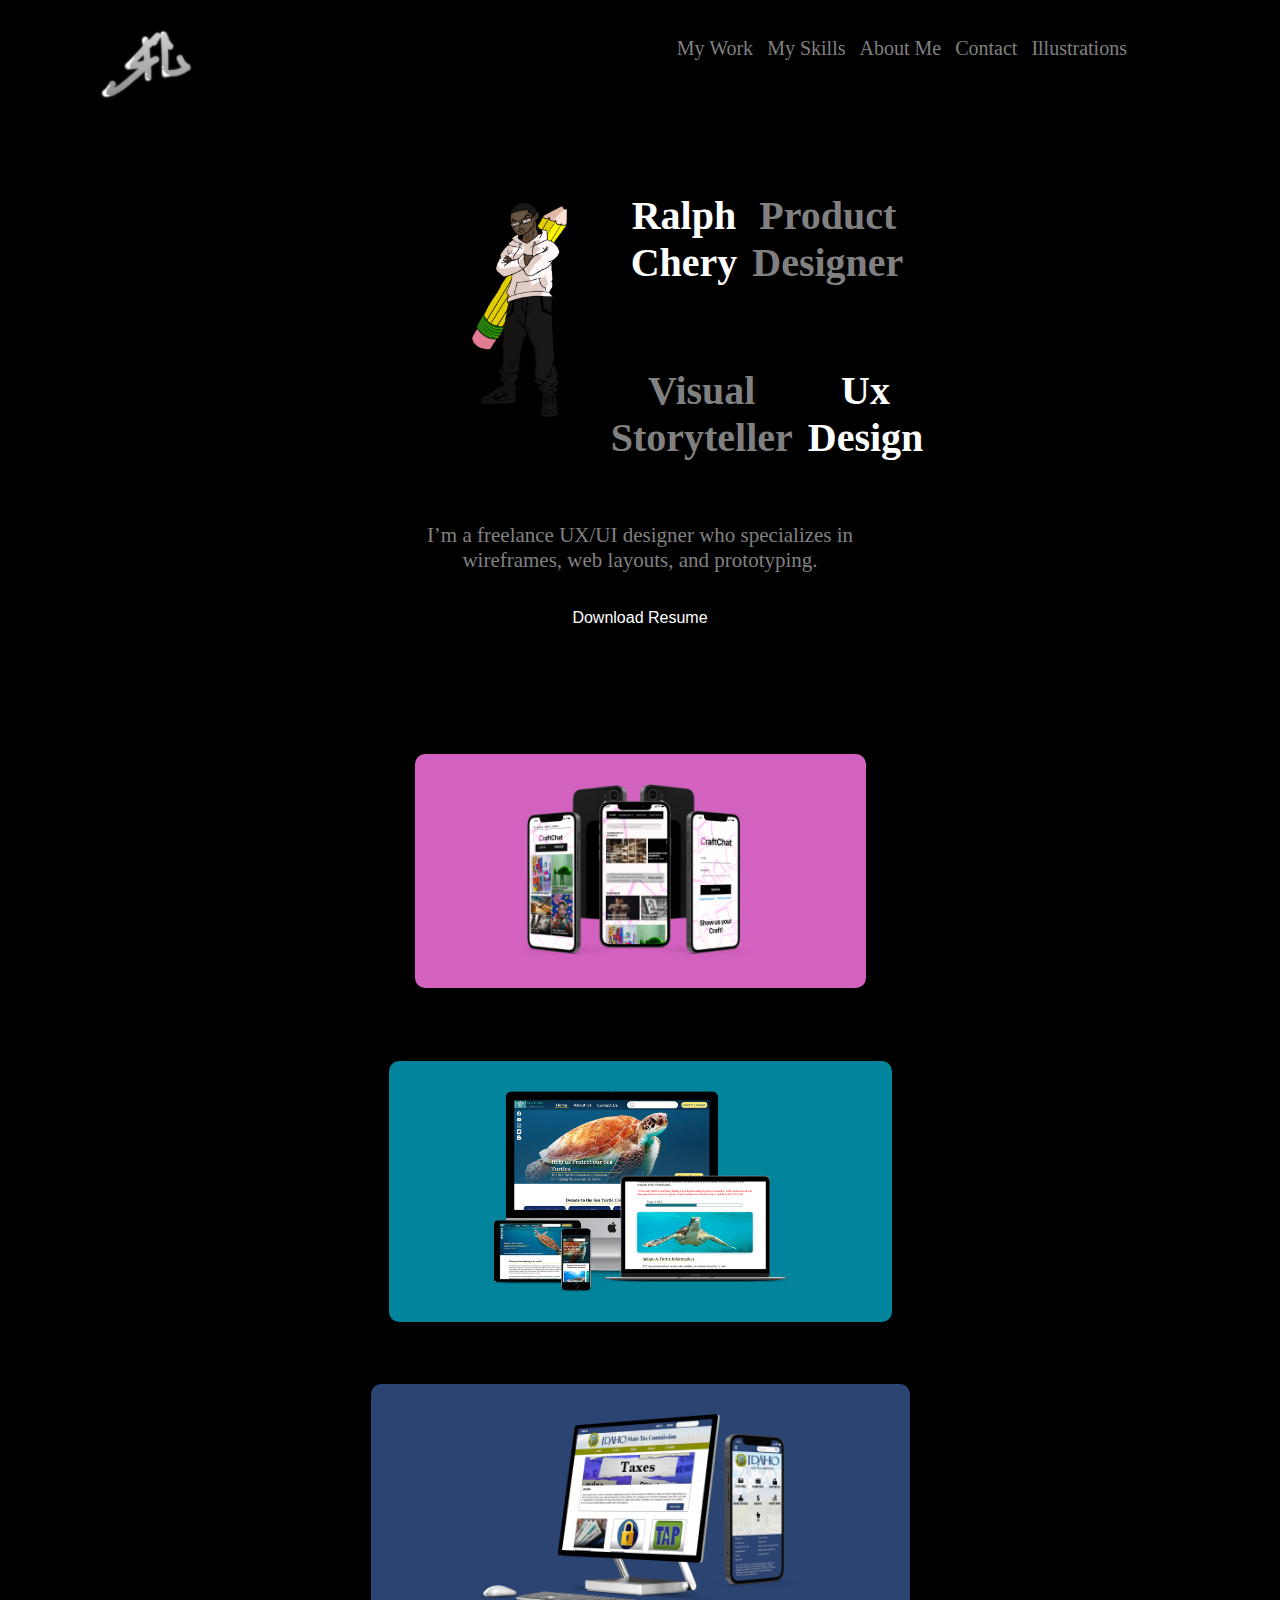
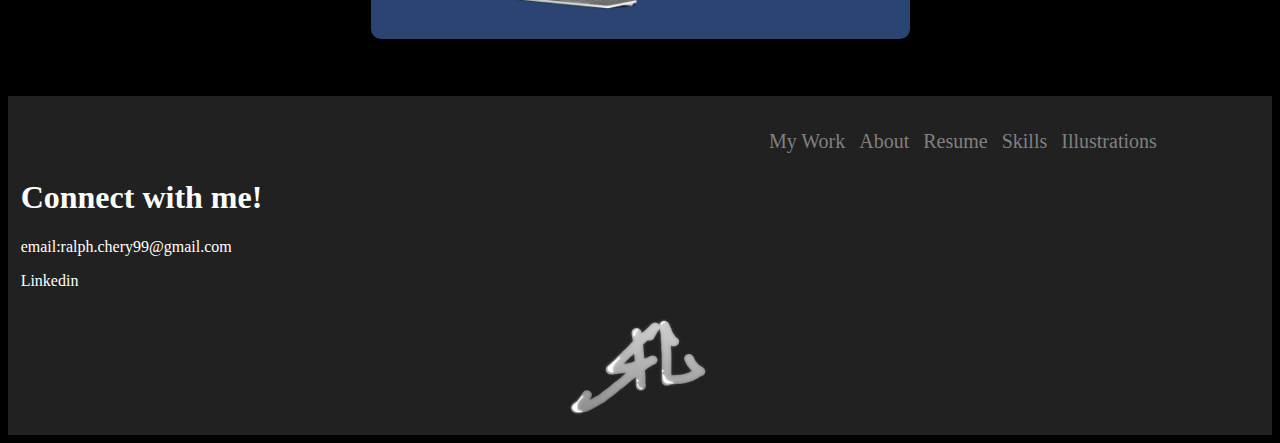
==== index.html @ 72d2c291 "turn in" ====
<DOCTYPE html>
<html>
<head>
    <link href="css/style.css" rel="stylesheet">
</head>
<body>
    <header>
        <div class="inline-block logo">
            <a href="index.html"><img src ="./images/logo-1.png"></a> 
        </div>
        <nav class="inline-block">
            <ul class="nav-list">
                <li class="inline-block"><a href="my-work.html">My Work</a> </li>
                <li class="inline-block"><a href="my-skills.html">My Skills</a> </li>
                <li class="inline-block"><a href=>About Me</a> </li>
                <li class="inline-block"><a href=>Contact</a> </li>
                <li class="inline-block"><a href=>Illustrations</a> </li>
            </ul>
        </nav>
    </header>
    <section class="heroImg">
        <div class="content">
            <img src="./images/shirt-1.png">
            <div class="text-block1">
                <div class="text-block11">
                    <p> Ralph Chery </p>
                </div>
                <div class="text-block12">
                    <p>Product Designer</p>
                </div>
            </div>
            <div class="text-block2">
                <div class="text-block21">
                    <p> Visual Storyteller</p>
                </div>
                <div class="text-block22">
                    <p>Ux Design</p>
                </div>
            </div>
            <div class="text-block3">
                <div class="text-block31">
                    <p>I’m a freelance UX/UI designer who specializes in 
                    wireframes, web layouts, and prototyping. </p>
                </div>
            </div>
            <button type="button">Download Resume</button>
        </div>
    </section>

    <section class="myWork">
        <div class="workGrid">
            <div class="project1">
                <div>
                    <img src="images/craftchat.png">
                </div>
                
            </div>
            
            <div class="project2">
                 <div>
                    <img src="images/sea-turtle.png">
                </div>
                
            </div>

            <div class="project3">
                 <div>
                    <img src="images/idaho-tax.png">
                </div>
               
            </div>
           
            
        </div>
    </section>

  
    <footer>
        <div class="foot">
            <ul>
                <li class="inline-block">My Work</li>
                <li class="inline-block">About</li>
                <li class="inline-block">Resume</li>
                <li class="inline-block">Skills</li>
                <li class="inline-block">Illustrations</li>
            </ul>
        </div>
        
        <div class="foot2">
            <h1>Connect with me!</h1>
            <p> email:ralph.chery99@gmail.com</p>
            <p>Linkedin</p>
            <img src ="./images/logo-1.png">
        </div>
        
    </footer>
    <script src="https://ajax.googleapis.com/ajax/libs/jquery/3.5.1/jquery.min.js"></script>
    <script src="https://code.jquery.com/jquery-3.4.1.js"></script>
    <script src="js/index.js"></script>

</body>

</html>
---- css/style.css ----
body{
  background-color: black;
}
.inline-block{
    display:inline-block;
    vertical-align:top;
}
div.logo{
width:20%;
padding:1%;
}
nav{
    width:73%;
    padding:1%;
  }
  ul{
    width:60%;
    margin-left:auto;
    color:grey;
    
  }
  li a{
    padding: 5px;
    text-decoration: none;
    color: grey;
    font-size: 20px ;
    font-family: 'josefin sans';
  }
  .logo{
    text-align:center;
  }
  .heroImg{
    height:600px;
    padding:25px;
  }
  .content{
    width:500px;
    margin:0 auto;
    padding:1px;
    text-align: center;
  }
  footer{
    background-color:rgba(33, 33, 33, 1);
    padding: 1%;
    width: auto;
    color:white;
    
    }
  
  footer ul{
    width: 40%;
  

  }
  footer li{
    padding: 5px;
    color: grey;
    font-size: 20px ;
    font-family: 'josefin sans';
  }
  footer img{
    display: block;
    margin-left:auto;
    margin-right: auto;
    
  }
  .navigation{
    display: flex;
    justify-content: space-between;
  }

 
  .content img{
    float:left ;
    margin-right: 1px;
    width:253;
    height:300;
  }

.text-block1{
  display:flex;
  width:auto;
  margin-right:0px;
  margin-left: 0px;
  padding-top:10px;
  justify-content:center;
  font-family: 'pt sans narrow';
  font-weight: bold;
}
.text-block11{

  color:white;
  font-size:40px;
}
.text-block12{
  margin-left:15px;
  
  color:grey;
  font-size:40px;
}
.text-block2{
  display:flex;
  padding-top:1px;
  justify-content:center;
  font-family: 'pt sans narrow';
  font-weight: bold;
}
.text-block21{
  
  color:grey;
  font-size:40px;
}
.text-block22{
  margin-left:15px;
  color:white;
  font-size:40px;
}
.text-block3{
  display:flex;
  margin-top:1px;
  justify-content:center;
  font-family: 'josefin sans' ;
}
.text-block31{
  font-family: sans-serif;
  color:grey;
  font-size:21px;
  font-weight:300;
}
.logo  img{
  width:103;
  height:83;

}

.flexContainer{
  display:flex;
  width:33%;
  flex-direction: row;

}
 
.workGrid{
  
  display:grid;
  grid-template-columns: auto;
  grid-template-rows: 270px 270px 350px;
  grid-template-areas: 'proj1' 'proj2' 'proj3';
  padding: 20px 0;
  
  
}
.project1{
  grid-area: proj1;
   align-self: center;
  justify-self: center;
  padding: 30px 105px;
  background-color: #D361C0;
  margin-bottom: 100px;
  border-radius: 10px;
}
.project2{
  grid-area: proj2;
  align-self: center;
  justify-self: center;
  padding: 30px 105px;
  background-color: #02849D;
  margin-top: 100px;
  margin-bottom: 100px;
  border-radius: 10px;
}
.project3{
  grid-area: proj3;
  align-self: center;
  justify-self: center;
  padding: 30px 105px;
  background-color: #2B4472;
  margin-top: 20px;
  border-radius: 10px;
}

.project1 img{
  height:174px ;
  width:241px;
}
.project2  img{

 height:201px ;
 width:293px;
 
 
}
.project3 img{
  height:195px ;
 width:329px;
}


/*-------MOBILE QUERY-------*/
@media only screen and (max-width:600){
  .flexContainer{
    flex-direction: column;
    width: 100%;
  }
  .workGrid{
    grid-template-rows: 300px 300px 300px 
    300px 300px;
    grid-template-columns: 1fr;
    grid-template-areas: 'proj1' 'proj2';
    
  }
}

.active{
  color: white;
}
a:hover{
  color: white;
}

button{
  background-color:black;
  border: none;
  color: white;
  padding: 15px 32px;
  font-size: 16px;

}
button:hover{
  background-color: gray;
}

h1{
  font-family: 'pt sans narrow';
  
}
p{
  font-family: 'pt sans narrow';
  
}
.row{
  color: white;
}

.jumbotron{
  background-color:#02849D ;
  padding: 115px 0;
  color: white;
  text-align: center;
  
}
.displaay-4{
  font-family: 'pt sans narrow';
  font-weight: bold;
  font-size: 96px;
}
.col{
  padding: 50px 0;
}
h5{
  font-weight: bold;
  font-family: 'pt sans narrow';
  color: #02849D;
  font-size: 45px;
}
.sub{
  font-weight: bold;
  font-family: 'pt sans narrow';
  font-size:30px ;
}
.last{
  width:150%
}
.container-all img{
  width: 400px;
  height: 400px;
}
.low-fi img{
  width: 1000px;

}
.user-flow{
  width: 1000px;
}
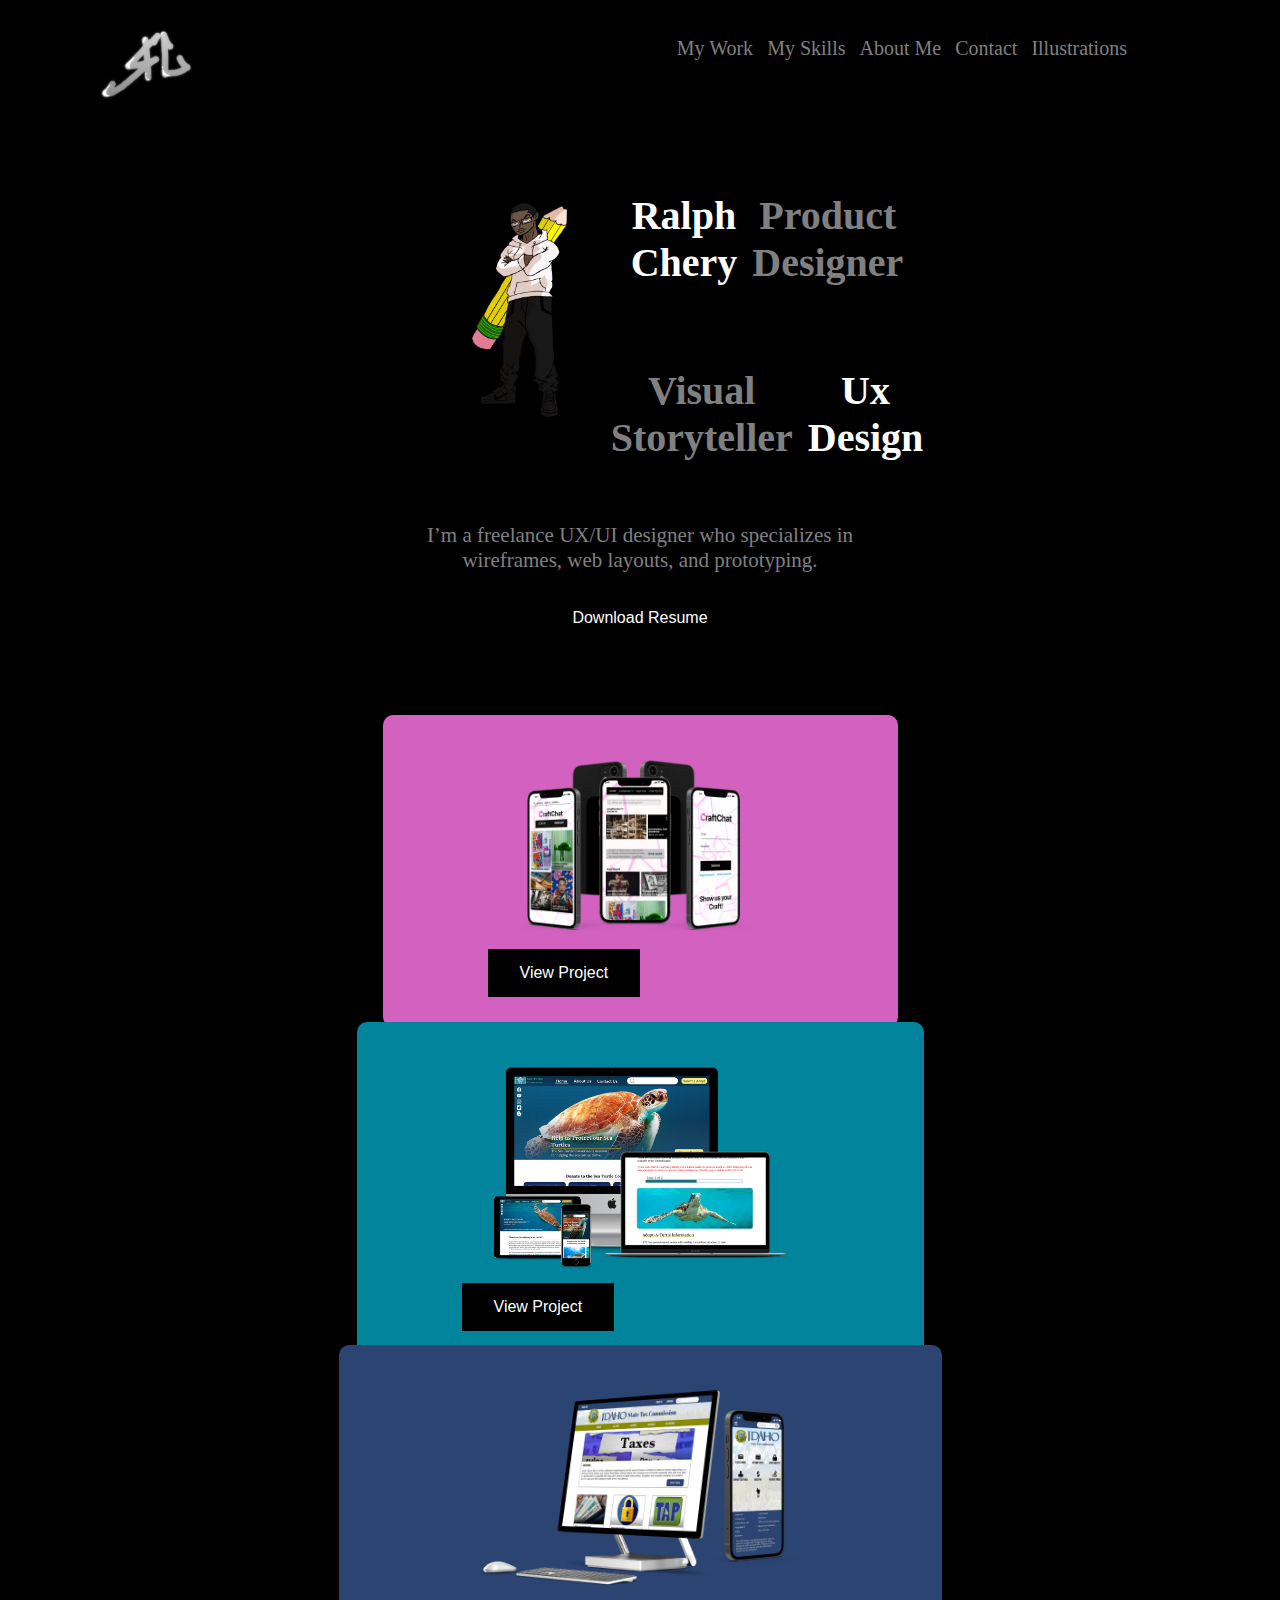
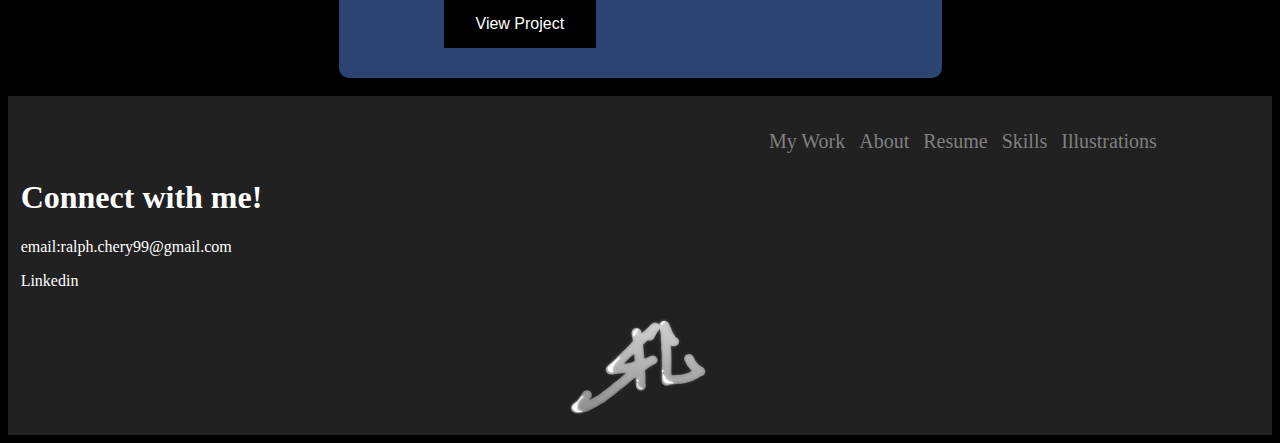
==== commit 9f987c6b: "turn in" ====
--- a/index.html
+++ b/index.html
@@ -51,23 +51,33 @@
         <div class="workGrid">
             <div class="project1">
                 <div>
-                    <img src="images/craftchat.png">
+                   <button class="animate"><img src="images/craftchat.png"> </button> 
                 </div>
+                <div class="p1button">
+                     <button type="button">View Project</button>
+                </div>
+               
                 
             </div>
             
             <div class="project2">
                  <div>
-                    <img src="images/sea-turtle.png">
+                    <button class="animate2"> <img src="images/sea-turtle.png"></button>
+                </div>
+                <div class="p2button">
+                    <a href="case-study1.html"><button type="button">View Project</button></a>
                 </div>
                 
             </div>
 
             <div class="project3">
                  <div>
-                    <img src="images/idaho-tax.png">
+                    <button class="animate3"><img src="images/idaho-tax.png"> </button>
                 </div>
-               
+                <div class="p3button">
+                    <button type="button">View Project</button>
+                </div>
+                
             </div>
            
             
--- a/css/style.css
+++ b/css/style.css
@@ -281,4 +281,20 @@
 }
 .user-flow{
   width: 1000px;
+}
+.myskills{
+  color: white;
+}
+.animate,.animate2,.animate3{
+  background-color:transparent;
+
+}
+.animate:hover{
+  background-color: transparent;
+}
+.animate2:hover{
+  background-color: transparent;
+}
+.animate3:hover{
+  background-color: transparent;
 }